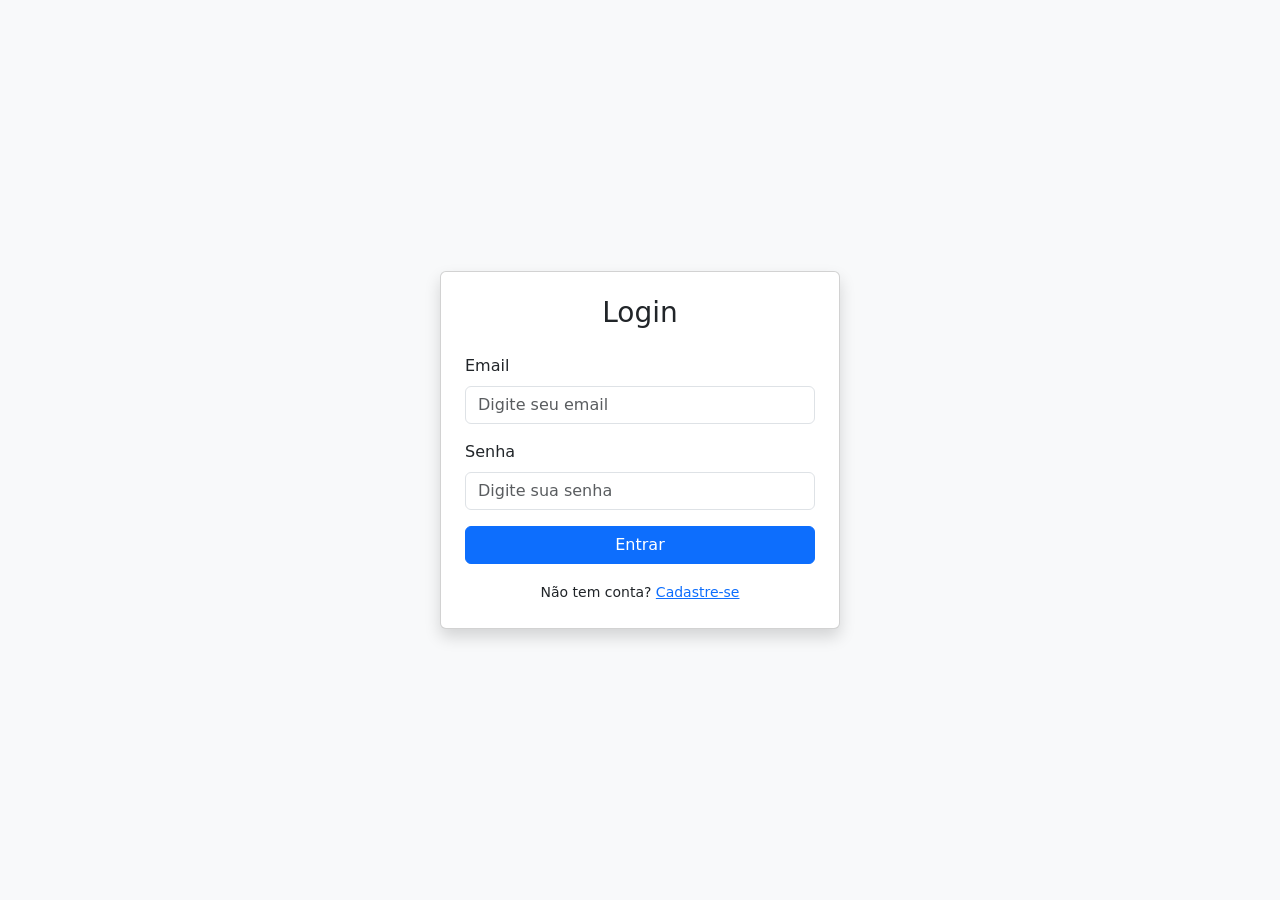
==== html/login.html @ 67f8cf74 "add- interface login" ====
<!DOCTYPE html>
<html lang="pt-br">
<head>
    <meta charset="UTF-8">
    <meta name="viewport" content="width=device-width, initial-scale=1.0">
    <title>Login</title>

    
    <link href="https://cdn.jsdelivr.net/npm/bootstrap@5.3.3/dist/css/bootstrap.min.css" rel="stylesheet">
</head>

<body class="bg-light">
    

    <div class="container d-flex justify-content-center align-items-center vh-100">
        <div class="card shadow p-4" style="width: 100%; max-width: 400px;">

            <h3 class="text-center mb-4">Login</h3>

            <form>
                <div class="mb-3">
                    <label class="form-label">Email</label>
                    <input type="email" class="form-control" placeholder="Digite seu email">
                </div>

                <div class="mb-3">
                    <label class="form-label">Senha</label>
                    <input type="password" class="form-control" placeholder="Digite sua senha">
                </div>

                <button type="submit" class="btn btn-primary w-100">Entrar</button>
            </form>

            <div class="text-center mt-3">
                <small>Não tem conta? <a href="#">Cadastre-se</a></small>
            </div>

        </div>
    </div>
<script src="../scripts/scripts.js"></script>
</body>
</html>
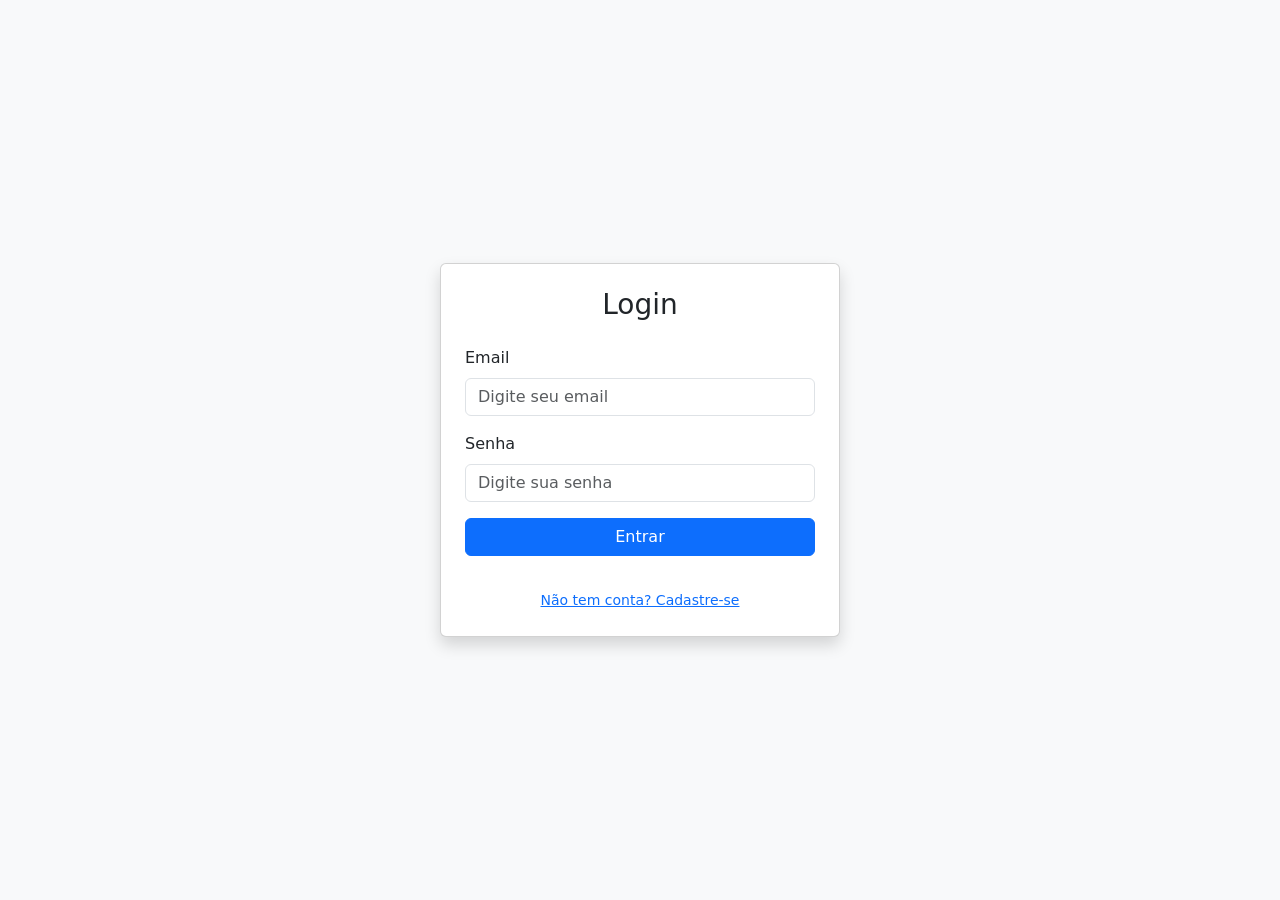
==== commit 996c78f9: "add- pagina login pronta" ====
--- a/html/login.html
+++ b/html/login.html
@@ -3,40 +3,44 @@
 <head>
     <meta charset="UTF-8">
     <meta name="viewport" content="width=device-width, initial-scale=1.0">
-    <title>Login</title>
-
-    
+    <title>Login & Cadastro</title>
     <link href="https://cdn.jsdelivr.net/npm/bootstrap@5.3.3/dist/css/bootstrap.min.css" rel="stylesheet">
+    <style>
+        .erro { color: #dc3545; font-weight: bold; }
+        .sucesso { color: #198754; font-weight: bold; }
+    </style>
 </head>
 
 <body class="bg-light">
-    
 
     <div class="container d-flex justify-content-center align-items-center vh-100">
         <div class="card shadow p-4" style="width: 100%; max-width: 400px;">
 
-            <h3 class="text-center mb-4">Login</h3>
+            <h3 class="text-center mb-4" id="titulo">Login</h3>
 
-            <form>
+            <form id="form-login">
                 <div class="mb-3">
                     <label class="form-label">Email</label>
-                    <input type="email" class="form-control" placeholder="Digite seu email">
+                    <input type="email" id="email" class="form-control" placeholder="Digite seu email" required>
                 </div>
 
                 <div class="mb-3">
                     <label class="form-label">Senha</label>
-                    <input type="password" class="form-control" placeholder="Digite sua senha">
+                    <input type="password" id="senha" class="form-control" placeholder="Digite sua senha" required>
                 </div>
 
                 <button type="submit" class="btn btn-primary w-100">Entrar</button>
             </form>
 
+            <div id="mensagem" class="text-center mt-3"></div>
+
             <div class="text-center mt-3">
-                <small>Não tem conta? <a href="#">Cadastre-se</a></small>
+                <small><a href="#" id="toggle">Não tem conta? Cadastre-se</a></small>
             </div>
 
         </div>
     </div>
-<script src="../scripts/scripts.js"></script>
+
+    <script src="../scripts/scripts.js"></script>
 </body>
 </html>
